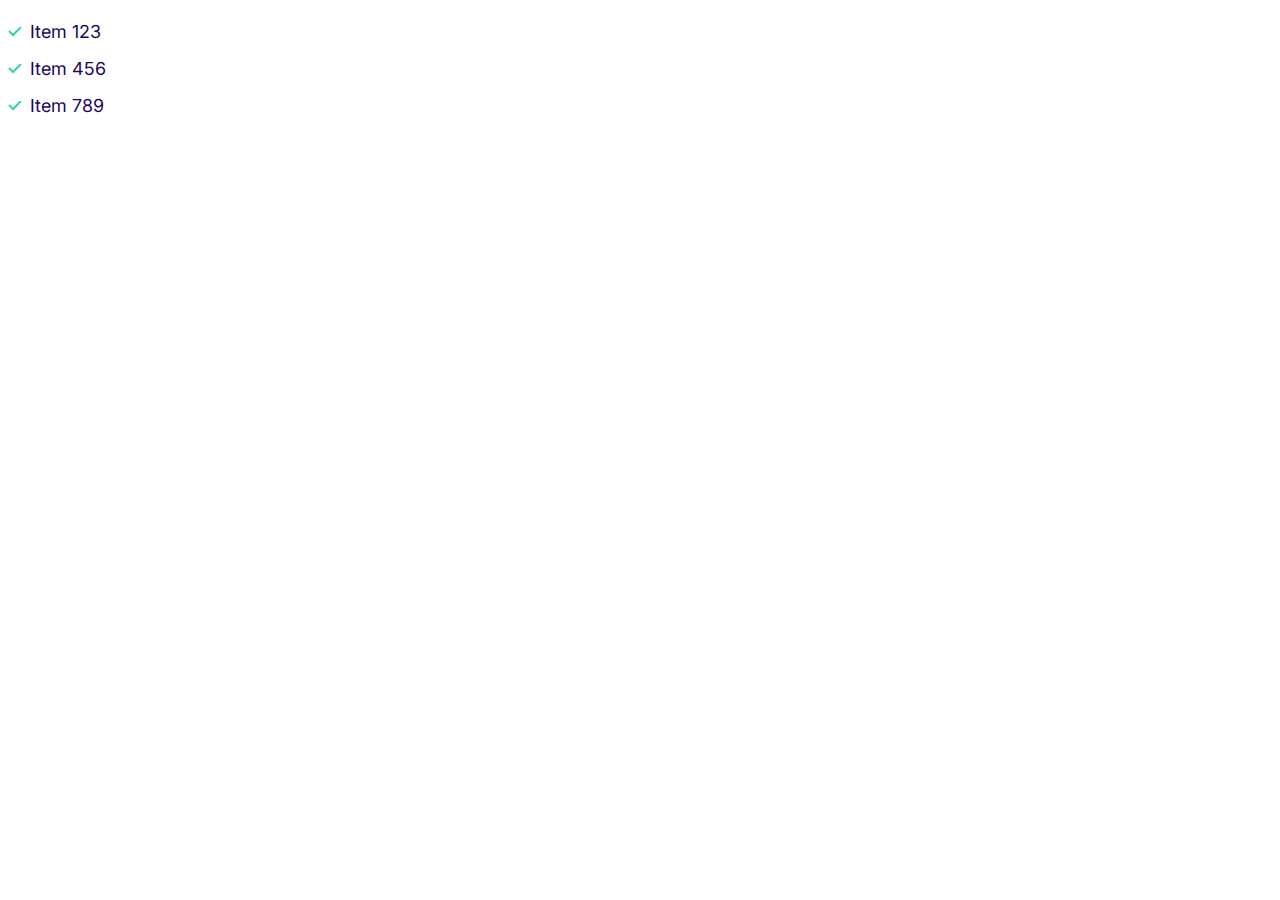
==== index.html @ 4f9bb5cb "feat: list component" ====
<!DOCTYPE html>
<html lang="en">

<head>
  <meta charset="UTF-8">
  <meta name="viewport" content="width=device-width, initial-scale=1.0">
  <title>Document</title>
  <link rel="preconnect" href="https://fonts.googleapis.com">
  <link rel="preconnect" href="https://fonts.gstatic.com" crossorigin>
  <link href="https://fonts.googleapis.com/css2?family=Inter:wght@400;600;700&display=swap" rel="stylesheet">
  <link rel="stylesheet" href="/css/normalize.css">
  <link rel="stylesheet" href="/css/styles.css">
</head>

<body>
  <ul class="list list--tick">
    <li class="list__item">Item 123</li>
    <li class="list__item">Item 456</li>
    <li class="list__item">Item 789</li>
  </ul>

</body>

</html>
---- css/styles.css ----
:root {
  --color-primary: #2584ff;
  --color-secondary: #00d9ff;
  --color-accent: #ff3400;
  --color-headings: #1b0760;
  --color-body: #918ca4;
}

html {
  /* 62.5% * 16 = 10px */
  font-size: 62.5%;
}

body {
  font-family: Inter, Arial, Helvetica, sans-serif;
  font-size: 2.4rem;
  line-height: 1.5;
  color: var(--color-body);
}

h1,
h2,
h3 {
  color: var(--color-headings);
  margin-bottom: 1rem;
}

h1 {
  font-size: 7rem;
}

h2 {
  font-size: 4rem;
}

h3 {
  font-size: 3rem;
}

p {
  margin-top: 0;
}

@media screen and (min-width: 1024px) {
  body {
    font-size: 1.8rem;
  }

  h1 {
    font-size: 8rem;
  }

  h2 {
    font-size: 4rem;
  }

  h3 {
    font-size: 2.4rem;
  }
}

/* Link */
a {
  text-decoration: none;
}

.link-arrow {
  color: var(--color-accent);
  text-transform: uppercase;
  font-size: 2rem;
  font-weight: bold;
}

.link-arrow::after {
  content: "-->";
  margin-left: 5px;
  transition: margin 0.15s;
}

.link-arrow:hover::after {
  margin-left: 10px;
}

@media screen and (min-width: 1024px) {
  .link-arrow {
    font-size: 1.5rem;
  }
}

/* badges */
.badge {
  border-radius: 20px;
  padding: 0.5rem 2rem;
  font-weight: 600;
  white-space: nowrap;
  font-size: 2rem;
}

.badge--primary {
  background-color: var(--color-primary);
  color: #fff;
}

.badge--secondary {
  background-color: var(--color-secondary);
  color: #fff;
}

.badge--small {
  font-size: 1.6rem;
}

@media screen and (min-width: 1024px) {
  .badge {
    font-size: 1.5rem;
  }

  .badge--small {
    font-size: 1.2rem;
  }
}

.list {
  list-style: none;
  padding-left: 0;
  color: var(--color-headings);
}

.list--inline .list__item {
  display: inline-block;
  margin-right: 2rem;
}

.list--tick {
  list-style-image: url(../images/tick.svg);
  padding-left: 3rem;
}

.list--tick .list__item {
  padding-left: 0.5rem;
  margin-bottom: 1rem;
}

@media screen and (min-width: 1024px) {
  .list--tick .list__item {
    padding-left: 0;
  }
}
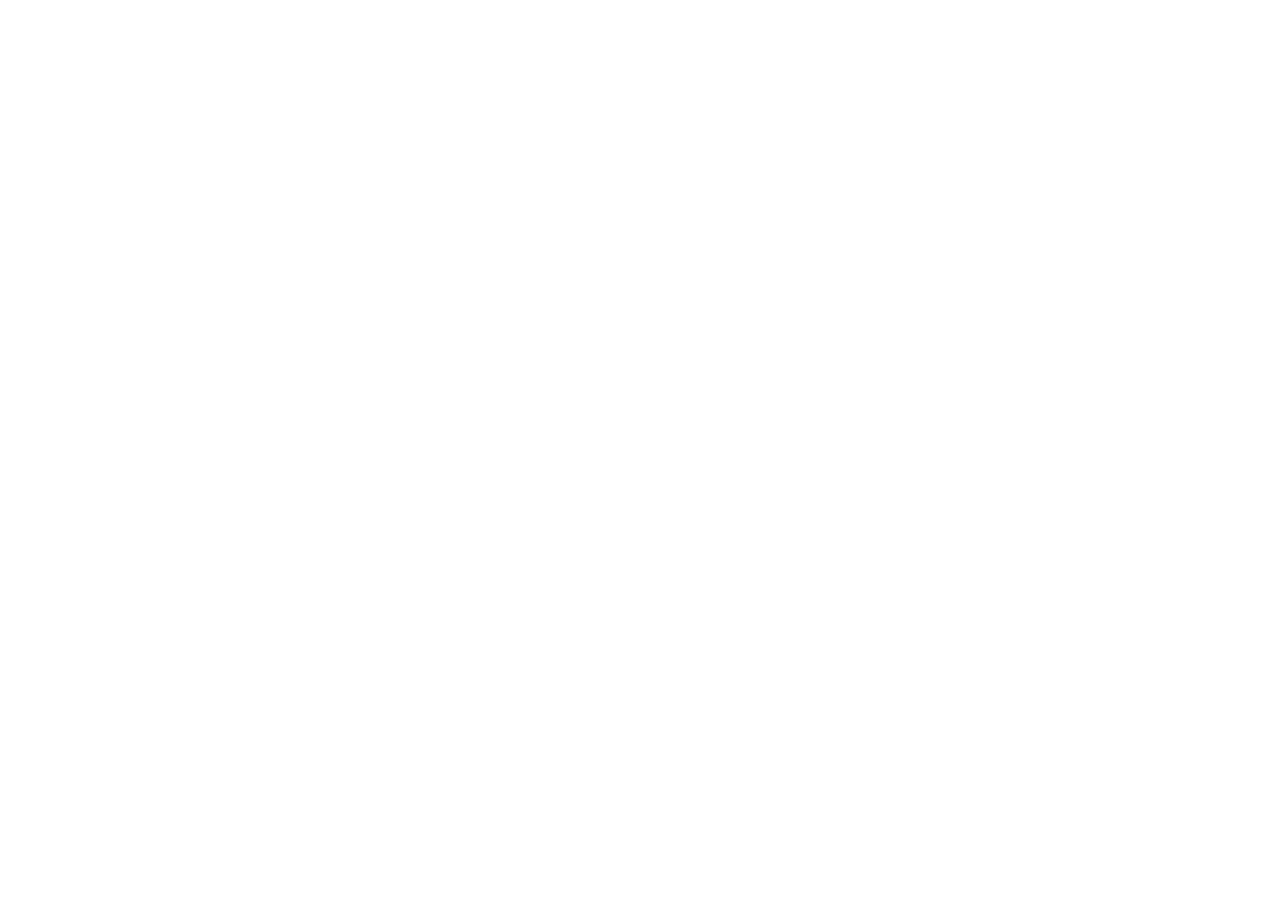
==== commit fa23231d: "feat: icon component" ====
--- a/index.html
+++ b/index.html
@@ -13,11 +13,6 @@
 </head>
 
 <body>
-  <ul class="list list--tick">
-    <li class="list__item">Item 123</li>
-    <li class="list__item">Item 456</li>
-    <li class="list__item">Item 789</li>
-  </ul>
 
 </body>
 
--- a/css/styles.css
+++ b/css/styles.css
@@ -146,3 +146,23 @@
     padding-left: 0;
   }
 }
+
+/* Icons */
+.icon {
+  width: 40px;
+  height: 40px;
+}
+
+.icon--primary {
+  fill: var(--color-primary);
+}
+
+.icon-container {
+  display: inline-flex;
+  justify-content: center;
+  align-items: center;
+  background-color: #f3f9fa;
+  width: 64px;
+  height: 64px;
+  border-radius: 100%;
+}
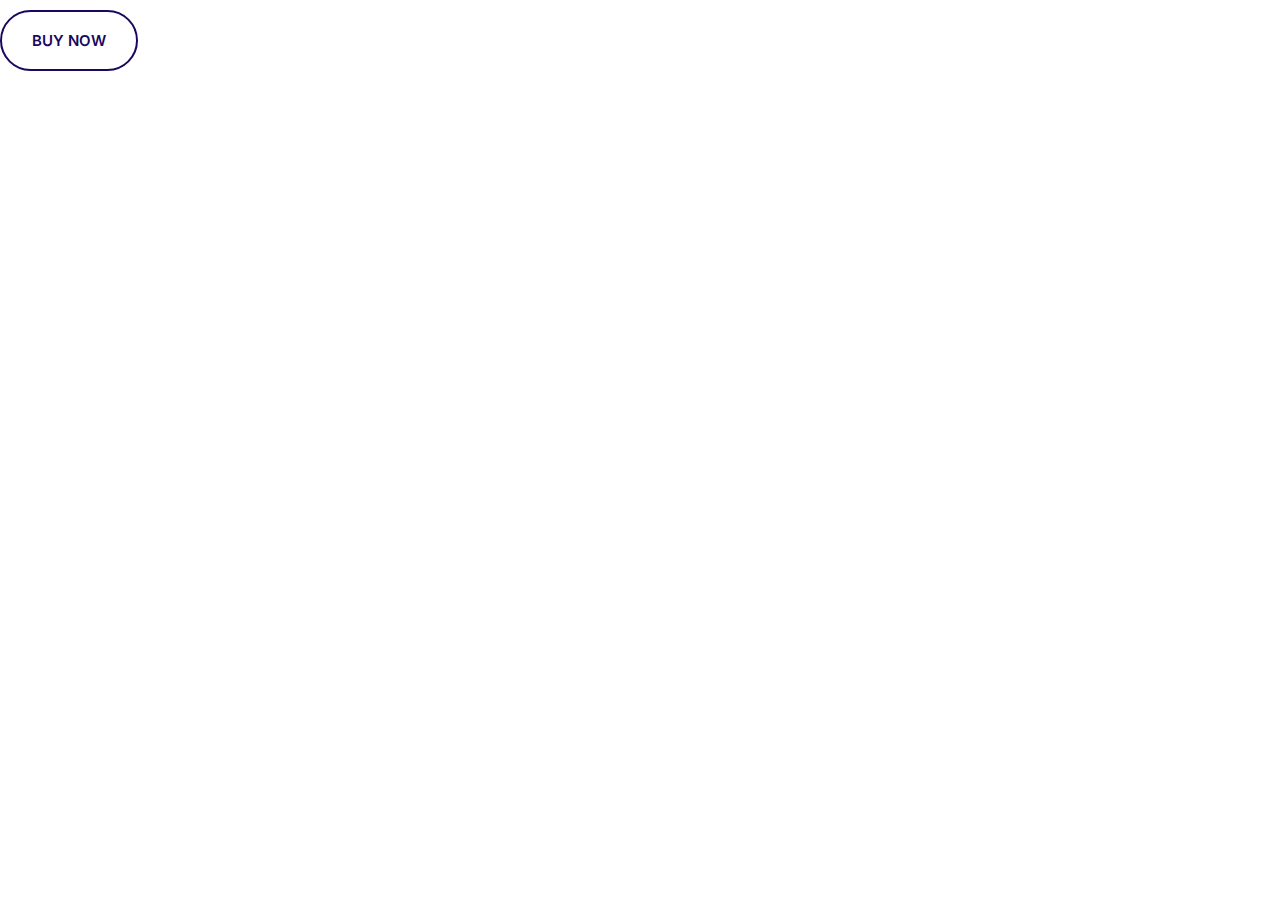
==== commit 7a0595d1: "feat: button component" ====
--- a/index.html
+++ b/index.html
@@ -13,7 +13,7 @@
 </head>
 
 <body>
-
+  <button class="btn btn--outline">buy now</button>
 </body>
 
 </html>--- a/css/styles.css
+++ b/css/styles.css
@@ -4,6 +4,12 @@
   --color-accent: #ff3400;
   --color-headings: #1b0760;
   --color-body: #918ca4;
+}
+
+*,
+*::after,
+*::before {
+  box-sizing: border-box;
 }
 
 html {
@@ -166,3 +172,67 @@
   height: 64px;
   border-radius: 100%;
 }
+
+/* button */
+.btn {
+  font-size: 1.8rem;
+  font-weight: 600;
+  text-transform: uppercase;
+  margin: 1rem 0;
+  padding: 2rem 3rem;
+  border: 0;
+  border-radius: 40px;
+  cursor: pointer;
+  white-space: nowrap;
+  text-align: center;
+}
+
+.btn--primary {
+  background-color: var(--color-primary);
+  color: #fff;
+}
+
+.btn--primary:hover {
+  background: #3a8ffd;
+}
+
+.btn--secondary {
+  background-color: var(--color-secondary);
+  color: #fff;
+}
+
+.btn--secondary:hover {
+  background: #00c8eb;
+}
+
+.btn--accent {
+  background: var(--color-accent);
+  color: #fff;
+}
+
+.btn--accent:hover {
+  background: #ec3000;
+}
+
+.btn--outline {
+  display: inline-block;
+  background: #fff;
+  color: var(--color-headings);
+  border: 2px solid var(--color-headings);
+}
+
+.btn--outline:hover {
+  color: #fff;
+  background-color: var(--color-headings);
+}
+
+.btn--block {
+  display: inline-block;
+  width: 100%;
+}
+
+@media screen and (min-width: 1024px) {
+  .btn {
+    font-size: 1.5rem;
+  }
+}
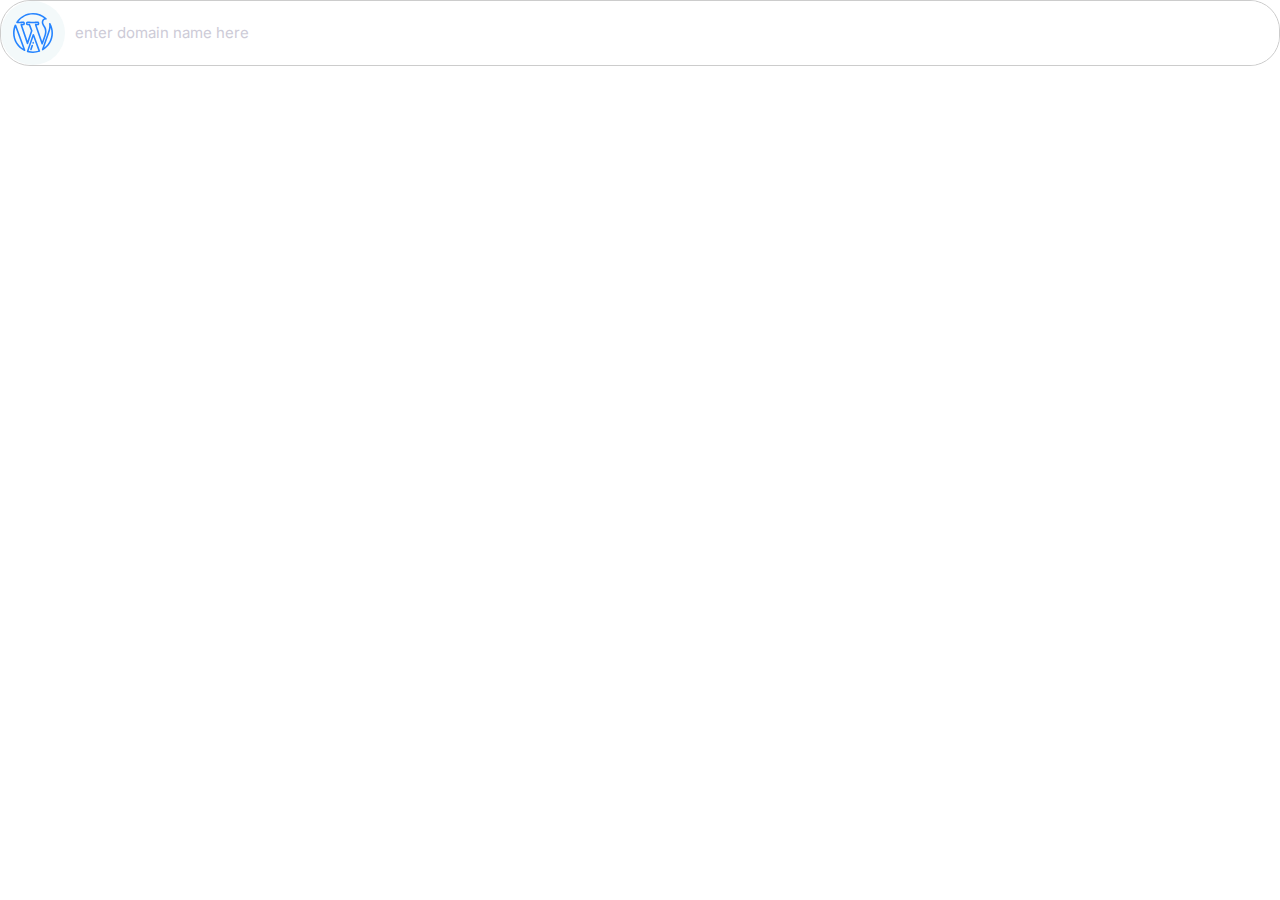
==== commit a51006bc: "feat: input component" ====
--- a/index.html
+++ b/index.html
@@ -13,7 +13,14 @@
 </head>
 
 <body>
-  <button class="btn btn--outline">buy now</button>
+  <div class="input-group">
+    <span class="icon-container">
+      <svg class="icon icon--primary">
+        <use xlink:href="images/sprite.svg#wordpress"></use>
+      </svg>
+    </span>
+    <input type="text" class="input" placeholder="enter domain name here" />
+  </div>
 </body>
 
 </html>--- a/css/styles.css
+++ b/css/styles.css
@@ -4,6 +4,8 @@
   --color-accent: #ff3400;
   --color-headings: #1b0760;
   --color-body: #918ca4;
+  --color-border: #ccc;
+  --border-radius: 30px;
 }
 
 *,
@@ -236,3 +238,39 @@
     font-size: 1.5rem;
   }
 }
+
+/* Inputs */
+.input {
+  padding: 1.5rem 3.5rem;
+  border: 1px solid var(--color-border);
+  border-radius: var(--border-radius);
+  outline: 0;
+  color: var(--color-headings);
+  font-size: 2rem;
+}
+
+::placeholder {
+  color: #cdcbd7;
+}
+
+.input-group {
+  border: 1px solid var(--color-border);
+  border-radius: var(--border-radius);
+  display: flex;
+}
+
+.input-group .input {
+  border: 0;
+  flex-grow: 1;
+  padding: 1.5rem 1rem;
+}
+
+.input-group .btn {
+  margin: 4px;
+}
+
+@media screen and (min-width: 1024px) {
+  .input {
+    font-size: 1.5rem;
+  }
+}
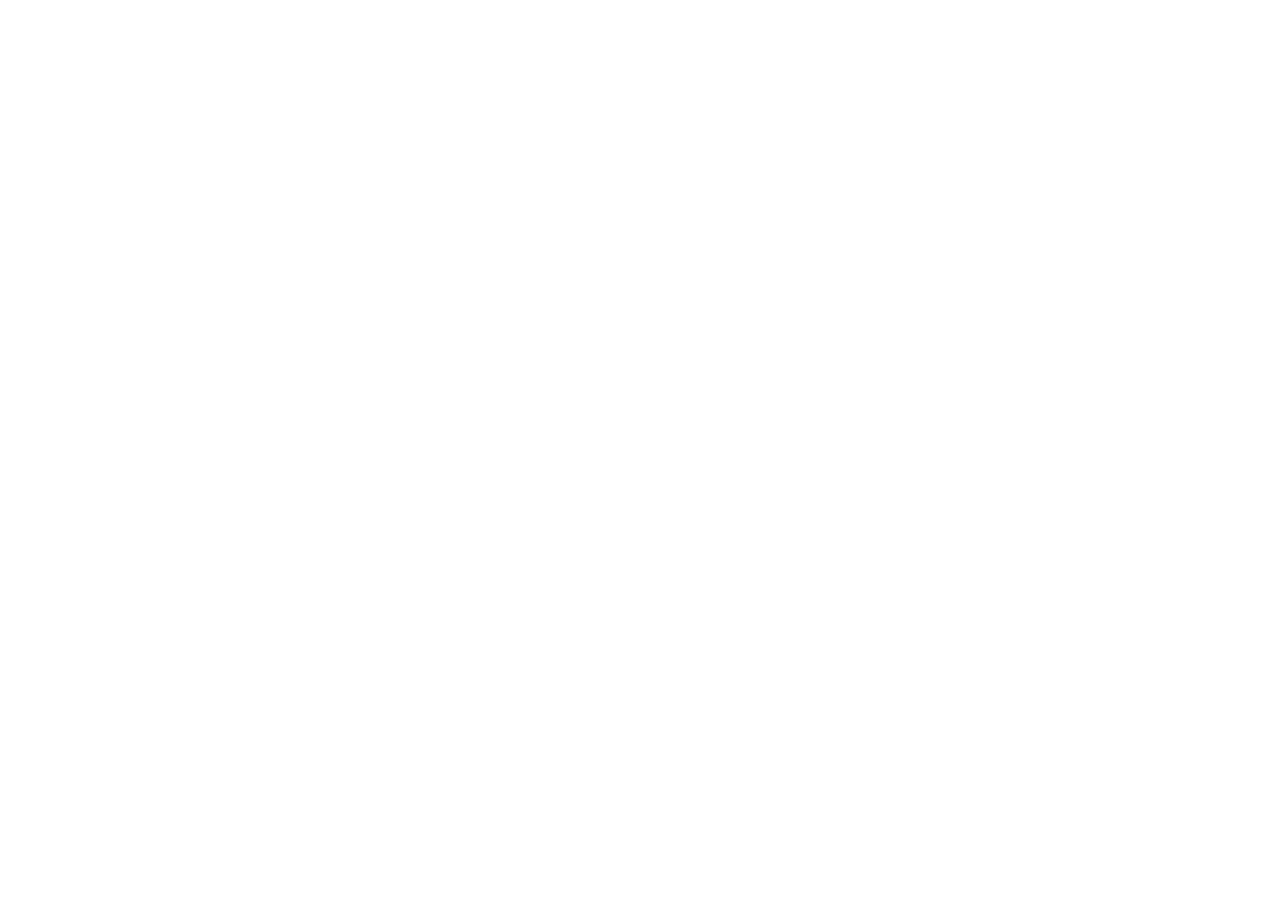
==== commit 98e75fe2: "feat: card component" ====
--- a/index.html
+++ b/index.html
@@ -1,26 +1,18 @@
 <!DOCTYPE html>
 <html lang="en">
+  <head>
+    <meta charset="UTF-8" />
+    <meta name="viewport" content="width=device-width, initial-scale=1.0" />
+    <title>Document</title>
+    <link rel="preconnect" href="https://fonts.googleapis.com" />
+    <link rel="preconnect" href="https://fonts.gstatic.com" crossorigin />
+    <link
+      href="https://fonts.googleapis.com/css2?family=Inter:wght@400;600;700&display=swap"
+      rel="stylesheet"
+    />
+    <link rel="stylesheet" href="/css/normalize.css" />
+    <link rel="stylesheet" href="/css/styles.css" />
+  </head>
 
-<head>
-  <meta charset="UTF-8">
-  <meta name="viewport" content="width=device-width, initial-scale=1.0">
-  <title>Document</title>
-  <link rel="preconnect" href="https://fonts.googleapis.com">
-  <link rel="preconnect" href="https://fonts.gstatic.com" crossorigin>
-  <link href="https://fonts.googleapis.com/css2?family=Inter:wght@400;600;700&display=swap" rel="stylesheet">
-  <link rel="stylesheet" href="/css/normalize.css">
-  <link rel="stylesheet" href="/css/styles.css">
-</head>
-
-<body>
-  <div class="input-group">
-    <span class="icon-container">
-      <svg class="icon icon--primary">
-        <use xlink:href="images/sprite.svg#wordpress"></use>
-      </svg>
-    </span>
-    <input type="text" class="input" placeholder="enter domain name here" />
-  </div>
-</body>
-
-</html>+  <body></body>
+</html>
--- a/css/styles.css
+++ b/css/styles.css
@@ -116,6 +116,7 @@
 
 .badge--small {
   font-size: 1.6rem;
+  padding: 0.5rem 1.5rem;
 }
 
 @media screen and (min-width: 1024px) {
@@ -274,3 +275,91 @@
     font-size: 1.5rem;
   }
 }
+
+/* Cards */
+.card {
+  border-radius: 7px;
+  box-shadow: 0 0 20px 10px #f3f3f3;
+  overflow: hidden;
+}
+
+.card__header,
+.card__body {
+  padding: 2rem 3rem;
+}
+
+.card--primary .card__header {
+  background: var(--color-primary);
+  color: #fff;
+}
+
+.card--secondary .card__header {
+  background: var(--color-secondary);
+  color: #fff;
+}
+
+.card--secondary .badge--secondary {
+  background: #02cdf1;
+}
+
+/* Plan */
+.plan__name {
+  color: #fff;
+  margin: 0;
+  font-size: 2.4rem;
+  font-weight: 500;
+}
+
+.plan__price {
+  font-size: 6rem;
+}
+
+.plan__billing-cycle {
+  font-size: 2.4rem;
+  font-weight: 300;
+  opacity: 0.8;
+  padding-right: 1rem;
+}
+
+.plan__description {
+  font-size: 2rem;
+  font-weight: 300;
+  opacity: 0.8;
+  letter-spacing: 1px;
+  display: block;
+}
+
+.plan .list__item {
+  margin-bottom: 2rem;
+}
+
+.plan--popular .card__header {
+  position: relative;
+}
+
+.plan--popular .card__header::before {
+  content: url("../images/popular.svg");
+  width: 40px;
+  display: inline-block;
+  position: absolute;
+  top: -6px;
+  right: 5rem;
+}
+
+@media screen and (min-width: 1024px) {
+  .plan__name {
+    font-size: 1.4rem;
+  }
+
+  .plan__price {
+    font-size: 5rem;
+  }
+
+  .plan__billing-cycle {
+    font-size: 1.6rem;
+  }
+
+  .plan__description {
+    font-size: 1.5rem;
+  }
+}
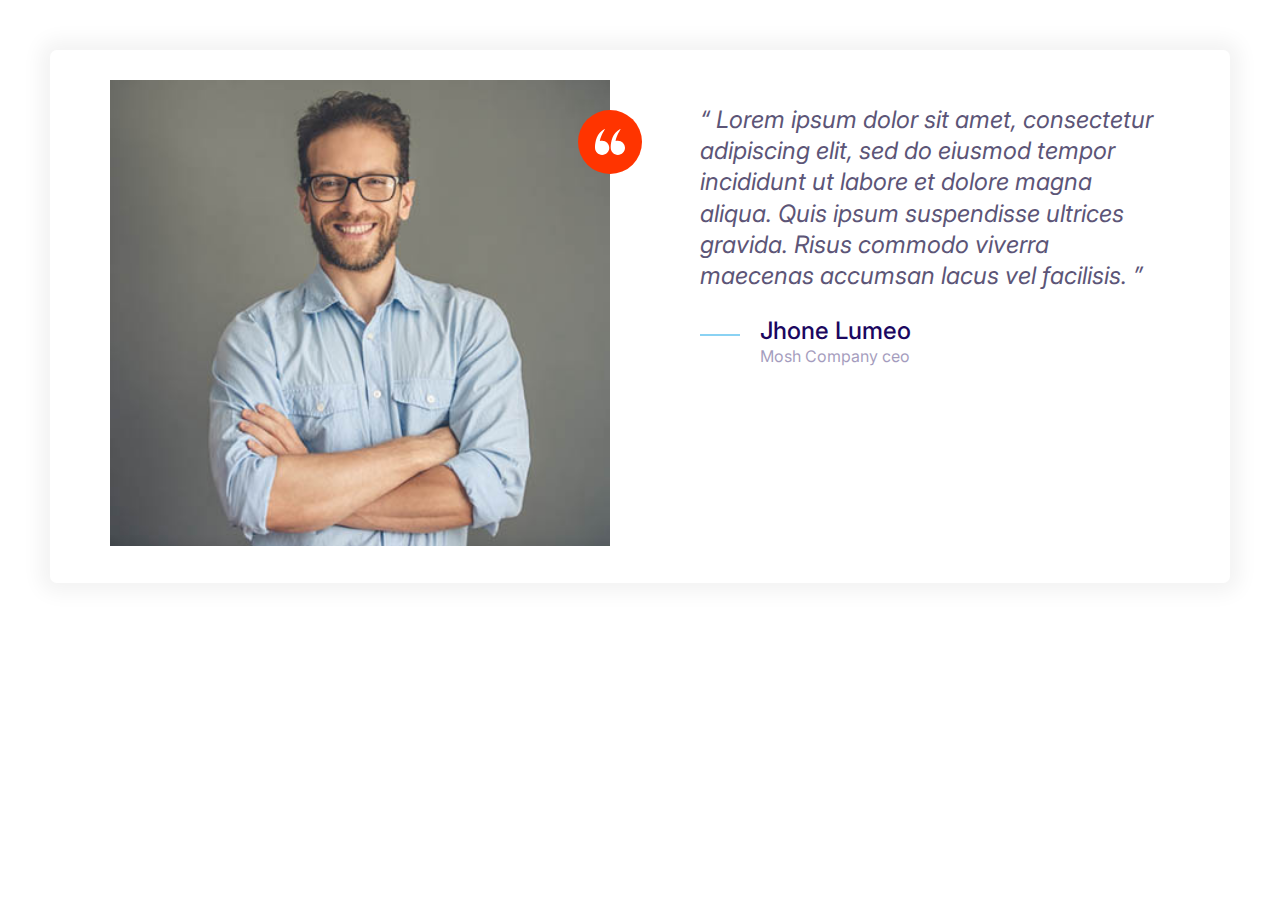
==== commit 7611c30b: "feat: testimonial card" ====
--- a/index.html
+++ b/index.html
@@ -14,5 +14,39 @@
     <link rel="stylesheet" href="/css/styles.css" />
   </head>
 
-  <body></body>
+  <body style="padding: 5rem">
+    <div class="card testimonial">
+      <div class="grid grid--1x2">
+        <div class="testimonial__image">
+          <img src="/images/testimonial.jpg" alt="" />
+          <span class="icon-container icon-container--accent">
+            <svg class="icon icon--white icon--small">
+              <use xlink:href="images/sprite.svg#quotes"></use>
+            </svg>
+          </span>
+        </div>
+        <blockquote class="quote">
+          <p class="quote__text">
+            Lorem ipsum dolor sit amet, consectetur adipiscing elit, sed do
+            eiusmod tempor incididunt ut labore et dolore magna aliqua. Quis
+            ipsum suspendisse ultrices gravida. Risus commodo viverra maecenas
+            accumsan lacus vel facilisis.
+          </p>
+          <footer>
+            <div class="media">
+              <div class="media__image">
+                <svg class="icon icon--primary quote__line">
+                  <use xlink:href="images/sprite.svg#line"></use>
+                </svg>
+              </div>
+              <div class="media__body">
+                <h3 class="media__title quote__author">Jhone Lumeo</h3>
+                <p class="quote__organization">Mosh Company ceo</p>
+              </div>
+            </div>
+          </footer>
+        </blockquote>
+      </div>
+    </div>
+  </body>
 </html>
--- a/css/styles.css
+++ b/css/styles.css
@@ -4,6 +4,7 @@
   --color-accent: #ff3400;
   --color-headings: #1b0760;
   --color-body: #918ca4;
+  --color-body-darker: #5c5577;
   --color-border: #ccc;
   --border-radius: 30px;
 }
@@ -162,8 +163,17 @@
   height: 40px;
 }
 
+.icon--small {
+  width: 30px;
+  height: 30px;
+}
+
 .icon--primary {
   fill: var(--color-primary);
+}
+
+.icon--white {
+  fill: #fff;
 }
 
 .icon-container {
@@ -174,6 +184,10 @@
   width: 64px;
   height: 64px;
   border-radius: 100%;
+}
+
+.icon-container--accent {
+  background: var(--color-accent);
 }
 
 /* button */
@@ -363,3 +377,116 @@
     font-size: 1.5rem;
   }
 }
+
+/* Media */
+.media {
+  display: flex;
+}
+
+.media__image {
+  margin-top: 1rem;
+}
+
+.media__body {
+  margin: 0 2rem;
+}
+
+.media__title {
+  margin-top: 0;
+}
+
+/* Quotes */
+.quote {
+  font-size: 3rem;
+  font-style: italic;
+  color: var(--color-body-darker);
+  line-height: 1.3;
+}
+
+.quote__text::before {
+  content: open-quote;
+}
+.quote__text::after {
+  content: close-quote;
+}
+
+.quote__author {
+  font-size: 3rem;
+  font-weight: 500;
+  font-style: normal;
+  margin-bottom: 0;
+}
+
+.quote__organization {
+  font-size: 2rem;
+  font-style: normal;
+  color: var(--color-headings);
+  opacity: 0.4;
+}
+
+.quote__line {
+  position: relative;
+  bottom: 10px;
+}
+
+@media screen and (min-width: 1024px) {
+  .quote {
+    font-size: 2rem;
+  }
+
+  .quote__author {
+    font-size: 2.4rem;
+  }
+
+  .quote__organization {
+    font-size: 1.6rem;
+  }
+}
+
+/* Grid */
+.grid {
+  display: grid;
+}
+
+@media screen and (min-width: 768px) {
+  .grid--1x2 {
+    grid-template-columns: repeat(2, 1fr);
+  }
+}
+
+@media screen and (min-width: 1024px) {
+  .grid--1x3 {
+    grid-template-columns: repeat(3, 1fr);
+  }
+}
+
+/* testimonial */
+.testimonial {
+  padding: 3rem;
+}
+
+.testimonial__image {
+  position: relative;
+  margin: 0 3rem;
+}
+
+.testimonial__image > img {
+  width: 100%;
+}
+
+.testimonial__image .icon-container {
+  position: absolute;
+  top: 3rem;
+  right: -32px;
+}
+
+@media screen and (min-width: 768px) {
+  .testimonial .quote,
+  .testimonial .quote__author {
+    font-size: 2.4rem;
+  }
+
+  .testimonial .quote {
+    margin-left: 6rem;
+  }
+}
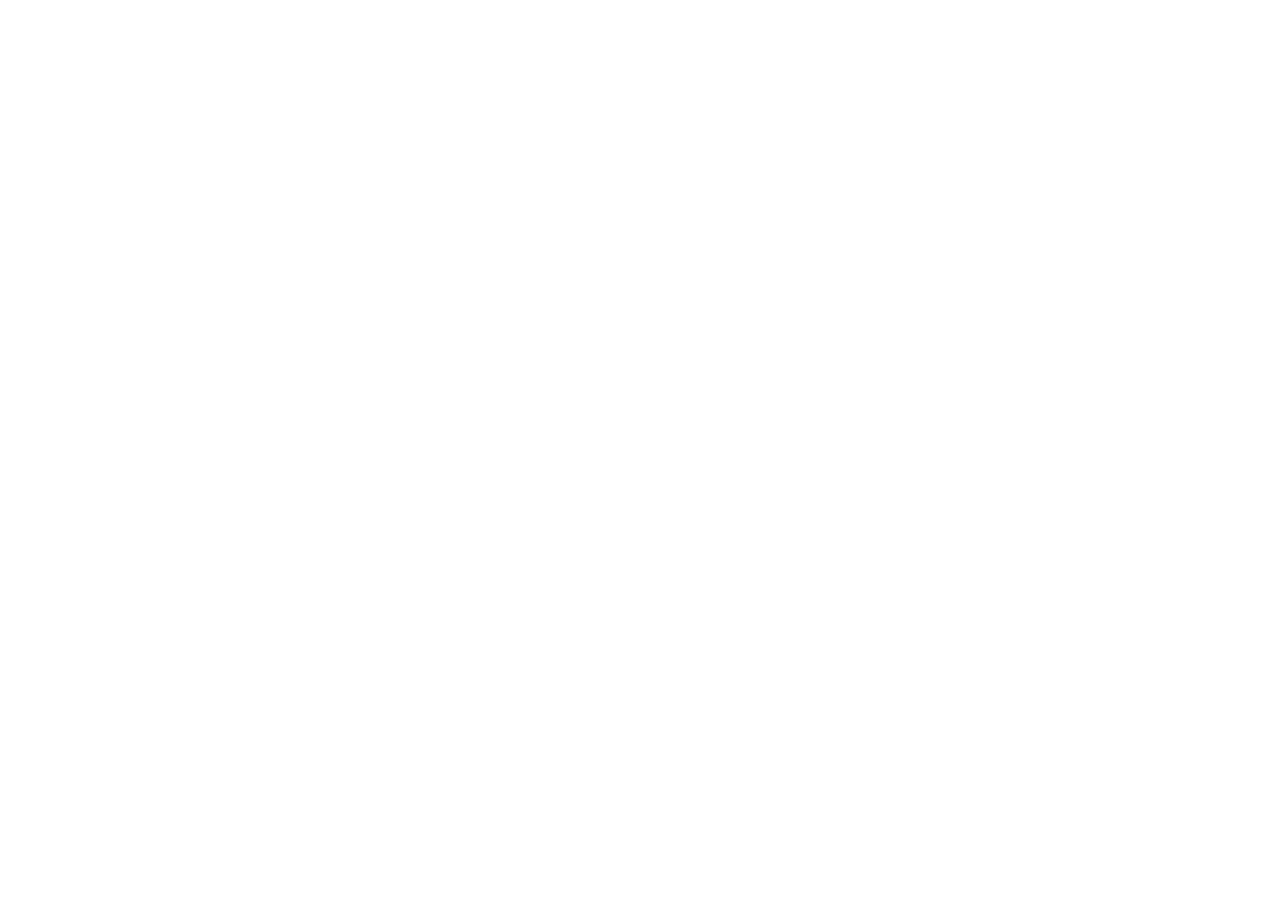
==== commit d8abb6be: "feat: callout component" ====
--- a/index.html
+++ b/index.html
@@ -14,39 +14,5 @@
     <link rel="stylesheet" href="/css/styles.css" />
   </head>
 
-  <body style="padding: 5rem">
-    <div class="card testimonial">
-      <div class="grid grid--1x2">
-        <div class="testimonial__image">
-          <img src="/images/testimonial.jpg" alt="" />
-          <span class="icon-container icon-container--accent">
-            <svg class="icon icon--white icon--small">
-              <use xlink:href="images/sprite.svg#quotes"></use>
-            </svg>
-          </span>
-        </div>
-        <blockquote class="quote">
-          <p class="quote__text">
-            Lorem ipsum dolor sit amet, consectetur adipiscing elit, sed do
-            eiusmod tempor incididunt ut labore et dolore magna aliqua. Quis
-            ipsum suspendisse ultrices gravida. Risus commodo viverra maecenas
-            accumsan lacus vel facilisis.
-          </p>
-          <footer>
-            <div class="media">
-              <div class="media__image">
-                <svg class="icon icon--primary quote__line">
-                  <use xlink:href="images/sprite.svg#line"></use>
-                </svg>
-              </div>
-              <div class="media__body">
-                <h3 class="media__title quote__author">Jhone Lumeo</h3>
-                <p class="quote__organization">Mosh Company ceo</p>
-              </div>
-            </div>
-          </footer>
-        </blockquote>
-      </div>
-    </div>
-  </body>
+  <body></body>
 </html>
--- a/css/styles.css
+++ b/css/styles.css
@@ -243,6 +243,11 @@
   background-color: var(--color-headings);
 }
 
+.btn--stretched {
+  padding-left: 6rem;
+  padding-right: 6rem;
+}
+
 .btn--block {
   display: inline-block;
   width: 100%;
@@ -490,3 +495,44 @@
     margin-left: 6rem;
   }
 }
+
+/* callout */
+.callout {
+  padding: 4rem;
+  border-radius: 5px;
+}
+
+.callout--primary {
+  background-color: var(--color-primary);
+  color: #fff;
+}
+
+.callout__content {
+  text-align: center;
+}
+
+.callout__heading {
+  color: #fff;
+  font-size: 3rem;
+  margin-top: 0;
+}
+
+.callout .btn {
+  justify-self: center;
+  align-self: center;
+}
+
+@media screen and (min-width: 768px) {
+  .callout .grid--1x2 {
+    grid-template-columns: 1fr auto;
+  }
+
+  .callout__content {
+    text-align: left;
+  }
+
+  .callout .btn {
+    justify-self: start;
+    margin: 0 2rem;
+  }
+}
